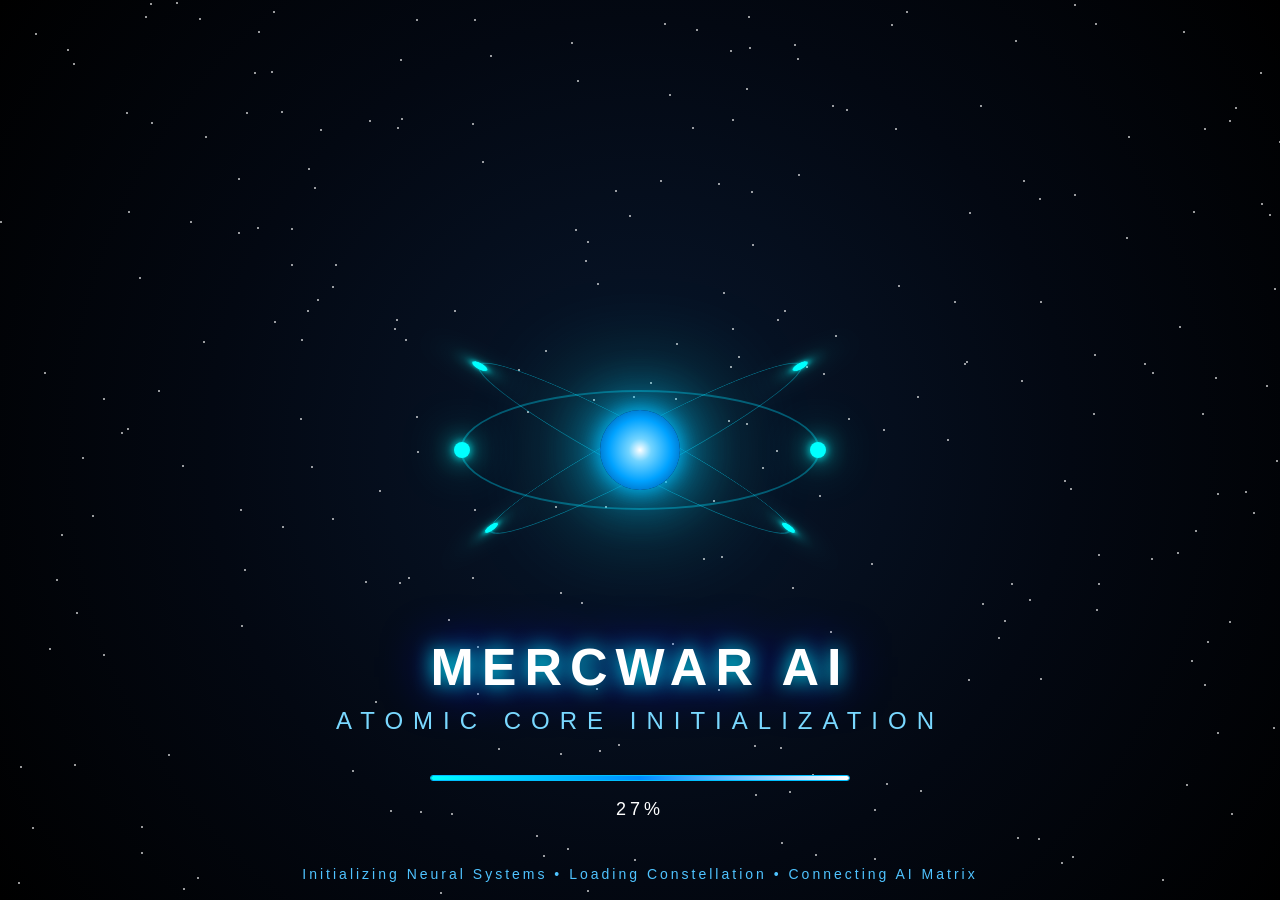
==== HTML/Example.html @ c0290997 "Add files via upload" ====
<!DOCTYPE html>
<html lang="en">
<head>
<meta charset="UTF-8">
<meta name="viewport" content="width=device-width,initial-scale=1.0">
<title>MercWar AI - Atomic Splash</title>

<style>
*{
    margin:0;
    padding:0;
    box-sizing:border-box;
}

html,body{
    width:100%;
    height:100%;
    overflow:hidden;
    background:#02050c;
    font-family:Segoe UI,Arial,sans-serif;
}

body{
    background: radial-gradient(circle at center,#08172d 0%,#030812 55%,#000 100%);
}

/* Stars */
#stars{
    position:absolute;
    inset:0;
    overflow:hidden;
}

.star{
    position:absolute;
    width:2px;
    height:2px;
    background:white;
    border-radius:50%;
    opacity:.8;
    animation:twinkle 3s infinite alternate;
}

@keyframes twinkle{
    from{opacity:.2;}
    to{
        opacity:1;
        transform:scale(2);
    }
}

/* Splash */
#splash{
    position:absolute;
    inset:0;
    display:flex;
    align-items:center;
    justify-content:center;
}

/* Atom Frame */
.atom{
    position:relative;
    width:520px;
    height:520px;
    perspective: 1000px;
}

/* Nucleus */
.nucleus{
    position:absolute;
    left:50%;
    top:50%;
    width:80px;
    height:80px;
    margin-left:-40px;
    margin-top:-40px;
    border-radius:50%;
    background: radial-gradient(circle,#fff 0%,#73d4ff 20%,#00a2ff 55%,#003d88 100%);
    box-shadow: 0 0 20px #00bfff, 0 0 60px #00bfff, 0 0 120px cyan;
    animation:pulse 2s infinite ease-in-out;
    z-index: 10;
}

@keyframes pulse{
    0%, 100% { transform:scale(.9); }
    50% { transform:scale(1.1); }
}

/* Orbit Rings */
.orbit{
    position:absolute;
    left:50%;
    top:50%;
    width:360px;
    height:120px;
    margin-left:-180px;
    margin-top:-60px;
    border:2px solid rgba(0,220,255,.35);
    border-radius:50%;
    transform-style:preserve-3d;
}

/* FIXED: Unified 3D plane offsets with explicit continuous rotations */
.orbit1{
    transform: rotateX(0deg) rotateY(0deg) rotateZ(0deg);
    animation: spin1 6s linear infinite;
}

.orbit2{
    transform: rotateX(65deg) rotateY(30deg) rotateZ(0deg);
    animation: spin2 8s linear infinite;
}

.orbit3{
    transform: rotateX(65deg) rotateY(-30deg) rotateZ(0deg);
    animation: spin3 7s linear infinite;
}

.orbit4{
    transform: rotateX(90deg) rotateY(0deg) rotateZ(0deg);
    animation: spin4 9s linear infinite;
}

@keyframes spin1 {
    from { transform: rotateX(45deg) rotateY(15deg) rotateZ(0deg); }
    to { transform: rotateX(45deg) rotateY(15deg) rotateZ(360deg); }
}

@keyframes spin2 {
    from { transform: rotateX(65deg) rotateY(45deg) rotateZ(0deg); }
    to { transform: rotateX(65deg) rotateY(45deg) rotateZ(360deg); }
}

@keyframes spin3 {
    from { transform: rotateX(65deg) rotateY(-45deg) rotateZ(0deg); }
    to { transform: rotateX(65deg) rotateY(-45deg) rotateZ(360deg); }
}

@keyframes spin4 {
    from { transform: rotateX(85deg) rotateY(90deg) rotateZ(0deg); }
    to { transform: rotateX(85deg) rotateY(90deg) rotateZ(360deg); }
}

/* Electron Shell Visuals */
.electron{
    position:absolute;
    width:16px;
    height:16px;
    border-radius:50%;
    background:#00ffff;
    box-shadow: 0 0 10px cyan, 0 0 25px cyan, 0 0 50px #00ffff;
    /* FIXED: Position electrons relative to ring bounding sizes */
    margin-left: -8px;
    margin-top: -8px;
}

/* Interface Layout elements */
.title{
    position:absolute;
    width:100%;
    bottom:80px;
    text-align:center;
}

.title h1{
    color:white;
    font-size:52px;
    letter-spacing:8px;
    text-shadow: 0 0 20px cyan, 0 0 50px blue;
}

.title h2{
    color:#79d8ff;
    margin-top:10px;
    letter-spacing:10px;
    font-weight:300;
}

.loading{
    width:420px;
    height:6px;
    margin:40px auto 0;
    background:#071521;
    border-radius:20px;
    overflow:hidden;
    border:1px solid #00bfff;
}

.bar{
    height:100%;
    width:0%;
    background:linear-gradient(90deg,#00ffff,#008cff,#ffffff);
    animation:load 5s linear forwards;
}

@keyframes load{
    0%{width:0%;}
    100%{width:100%;}
}

.percent{
    color:white;
    margin-top:18px;
    font-size:18px;
    letter-spacing:4px;
}

.footer{
    position:absolute;
    bottom:18px;
    width:100%;
    text-align:center;
    color:#4fc3ff;
    font-size:14px;
    letter-spacing:3px;
}
</style>
</head>
<body>

<div id="stars"></div>

<div id="splash">
  <div class="atom">
    <div class="nucleus"></div>
    
    <!-- FIXED: Paired electrons directly inside structural orbit tracks -->
    <div class="orbit orbit1">
        <div class="electron" style="left:0%; top:50%;"></div>
        <div class="electron" style="left:100%; top:50%;"></div>
    </div>
    <div class="orbit orbit2">
        <div class="electron" style="left:0%; top:50%;"></div>
        <div class="electron" style="left:100%; top:50%;"></div>
    </div>
    <div class="orbit orbit3">
        <div class="electron" style="left:0%; top:50%;"></div>
        <div class="electron" style="left:100%; top:50%;"></div>
    </div>
    <div class="orbit orbit4">
        <div class="electron" style="left:0%; top:50%;"></div>
        <div class="electron" style="left:100%; top:50%;"></div>
    </div>
  </div>
</div>

<div class="title">
    <h1>MERCWAR AI</h1>
    <h2>ATOMIC CORE INITIALIZATION</h2>
    <div class="loading">
        <div class="bar"></div>
    </div>
    <div class="percent" id="percent">0%</div>
</div>

<div class="footer">
    Initializing Neural Systems • Loading Constellation • Connecting AI Matrix
</div>

<script>
// Star Field Generator
const stars = document.getElementById("stars");
for(let i=0; i<250; i++){
    let s = document.createElement("div");
    s.className = "star";
    s.style.left = Math.random()*100 + "%";
    s.style.top = Math.random()*100 + "%";
    s.style.animationDelay = Math.random()*4 + "s";
    stars.appendChild(s);
}

// Numerical Loading Sequence Update Loop
let p = 0;
const txt = document.getElementById("percent");
const timer = setInterval(() => {
    p++;
    txt.innerHTML = p + "%";
    if(p >= 100){
        clearInterval(timer);
        txt.innerHTML = "SYSTEM READY";
    }
}, 50);
</script>

</body>
</html>
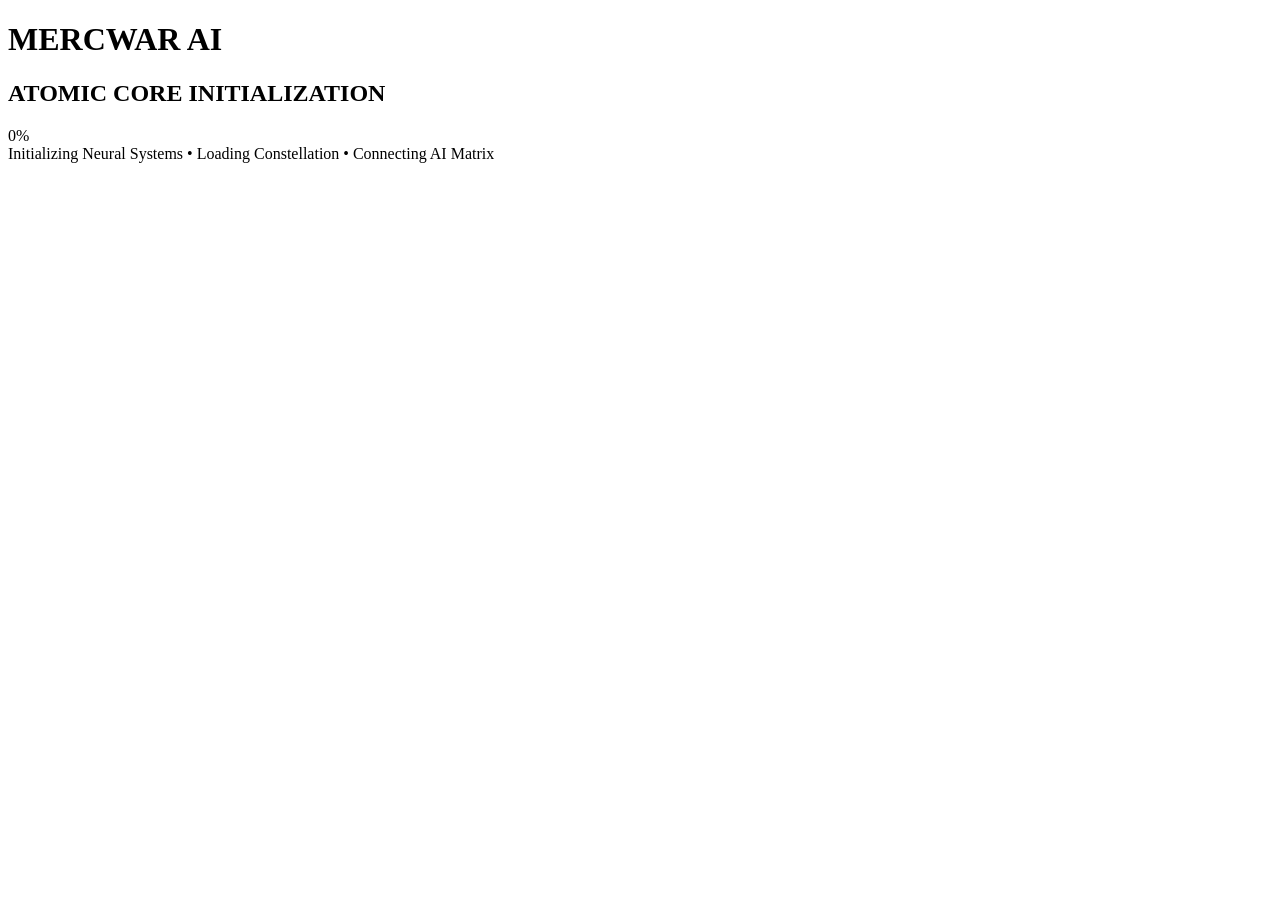
==== commit 868cbcf7: "Add files via upload" ====
--- a/HTML/Example.html
+++ b/HTML/Example.html
@@ -5,216 +5,7 @@
 <meta name="viewport" content="width=device-width,initial-scale=1.0">
 <title>MercWar AI - Atomic Splash</title>
 
-<style>
-*{
-    margin:0;
-    padding:0;
-    box-sizing:border-box;
-}
-
-html,body{
-    width:100%;
-    height:100%;
-    overflow:hidden;
-    background:#02050c;
-    font-family:Segoe UI,Arial,sans-serif;
-}
-
-body{
-    background: radial-gradient(circle at center,#08172d 0%,#030812 55%,#000 100%);
-}
-
-/* Stars */
-#stars{
-    position:absolute;
-    inset:0;
-    overflow:hidden;
-}
-
-.star{
-    position:absolute;
-    width:2px;
-    height:2px;
-    background:white;
-    border-radius:50%;
-    opacity:.8;
-    animation:twinkle 3s infinite alternate;
-}
-
-@keyframes twinkle{
-    from{opacity:.2;}
-    to{
-        opacity:1;
-        transform:scale(2);
-    }
-}
-
-/* Splash */
-#splash{
-    position:absolute;
-    inset:0;
-    display:flex;
-    align-items:center;
-    justify-content:center;
-}
-
-/* Atom Frame */
-.atom{
-    position:relative;
-    width:520px;
-    height:520px;
-    perspective: 1000px;
-}
-
-/* Nucleus */
-.nucleus{
-    position:absolute;
-    left:50%;
-    top:50%;
-    width:80px;
-    height:80px;
-    margin-left:-40px;
-    margin-top:-40px;
-    border-radius:50%;
-    background: radial-gradient(circle,#fff 0%,#73d4ff 20%,#00a2ff 55%,#003d88 100%);
-    box-shadow: 0 0 20px #00bfff, 0 0 60px #00bfff, 0 0 120px cyan;
-    animation:pulse 2s infinite ease-in-out;
-    z-index: 10;
-}
-
-@keyframes pulse{
-    0%, 100% { transform:scale(.9); }
-    50% { transform:scale(1.1); }
-}
-
-/* Orbit Rings */
-.orbit{
-    position:absolute;
-    left:50%;
-    top:50%;
-    width:360px;
-    height:120px;
-    margin-left:-180px;
-    margin-top:-60px;
-    border:2px solid rgba(0,220,255,.35);
-    border-radius:50%;
-    transform-style:preserve-3d;
-}
-
-/* FIXED: Unified 3D plane offsets with explicit continuous rotations */
-.orbit1{
-    transform: rotateX(0deg) rotateY(0deg) rotateZ(0deg);
-    animation: spin1 6s linear infinite;
-}
-
-.orbit2{
-    transform: rotateX(65deg) rotateY(30deg) rotateZ(0deg);
-    animation: spin2 8s linear infinite;
-}
-
-.orbit3{
-    transform: rotateX(65deg) rotateY(-30deg) rotateZ(0deg);
-    animation: spin3 7s linear infinite;
-}
-
-.orbit4{
-    transform: rotateX(90deg) rotateY(0deg) rotateZ(0deg);
-    animation: spin4 9s linear infinite;
-}
-
-@keyframes spin1 {
-    from { transform: rotateX(45deg) rotateY(15deg) rotateZ(0deg); }
-    to { transform: rotateX(45deg) rotateY(15deg) rotateZ(360deg); }
-}
-
-@keyframes spin2 {
-    from { transform: rotateX(65deg) rotateY(45deg) rotateZ(0deg); }
-    to { transform: rotateX(65deg) rotateY(45deg) rotateZ(360deg); }
-}
-
-@keyframes spin3 {
-    from { transform: rotateX(65deg) rotateY(-45deg) rotateZ(0deg); }
-    to { transform: rotateX(65deg) rotateY(-45deg) rotateZ(360deg); }
-}
-
-@keyframes spin4 {
-    from { transform: rotateX(85deg) rotateY(90deg) rotateZ(0deg); }
-    to { transform: rotateX(85deg) rotateY(90deg) rotateZ(360deg); }
-}
-
-/* Electron Shell Visuals */
-.electron{
-    position:absolute;
-    width:16px;
-    height:16px;
-    border-radius:50%;
-    background:#00ffff;
-    box-shadow: 0 0 10px cyan, 0 0 25px cyan, 0 0 50px #00ffff;
-    /* FIXED: Position electrons relative to ring bounding sizes */
-    margin-left: -8px;
-    margin-top: -8px;
-}
-
-/* Interface Layout elements */
-.title{
-    position:absolute;
-    width:100%;
-    bottom:80px;
-    text-align:center;
-}
-
-.title h1{
-    color:white;
-    font-size:52px;
-    letter-spacing:8px;
-    text-shadow: 0 0 20px cyan, 0 0 50px blue;
-}
-
-.title h2{
-    color:#79d8ff;
-    margin-top:10px;
-    letter-spacing:10px;
-    font-weight:300;
-}
-
-.loading{
-    width:420px;
-    height:6px;
-    margin:40px auto 0;
-    background:#071521;
-    border-radius:20px;
-    overflow:hidden;
-    border:1px solid #00bfff;
-}
-
-.bar{
-    height:100%;
-    width:0%;
-    background:linear-gradient(90deg,#00ffff,#008cff,#ffffff);
-    animation:load 5s linear forwards;
-}
-
-@keyframes load{
-    0%{width:0%;}
-    100%{width:100%;}
-}
-
-.percent{
-    color:white;
-    margin-top:18px;
-    font-size:18px;
-    letter-spacing:4px;
-}
-
-.footer{
-    position:absolute;
-    bottom:18px;
-    width:100%;
-    text-align:center;
-    color:#4fc3ff;
-    font-size:14px;
-    letter-spacing:3px;
-}
+<link rel="stylesheet" href="cvbgod.css?v-1">
 </style>
 </head>
 <body>
@@ -258,29 +49,8 @@
     Initializing Neural Systems • Loading Constellation • Connecting AI Matrix
 </div>
 
-<script>
-// Star Field Generator
-const stars = document.getElementById("stars");
-for(let i=0; i<250; i++){
-    let s = document.createElement("div");
-    s.className = "star";
-    s.style.left = Math.random()*100 + "%";
-    s.style.top = Math.random()*100 + "%";
-    s.style.animationDelay = Math.random()*4 + "s";
-    stars.appendChild(s);
-}
+<script src="cvbgod.js?v=1">
 
-// Numerical Loading Sequence Update Loop
-let p = 0;
-const txt = document.getElementById("percent");
-const timer = setInterval(() => {
-    p++;
-    txt.innerHTML = p + "%";
-    if(p >= 100){
-        clearInterval(timer);
-        txt.innerHTML = "SYSTEM READY";
-    }
-}, 50);
 </script>
 
 </body>
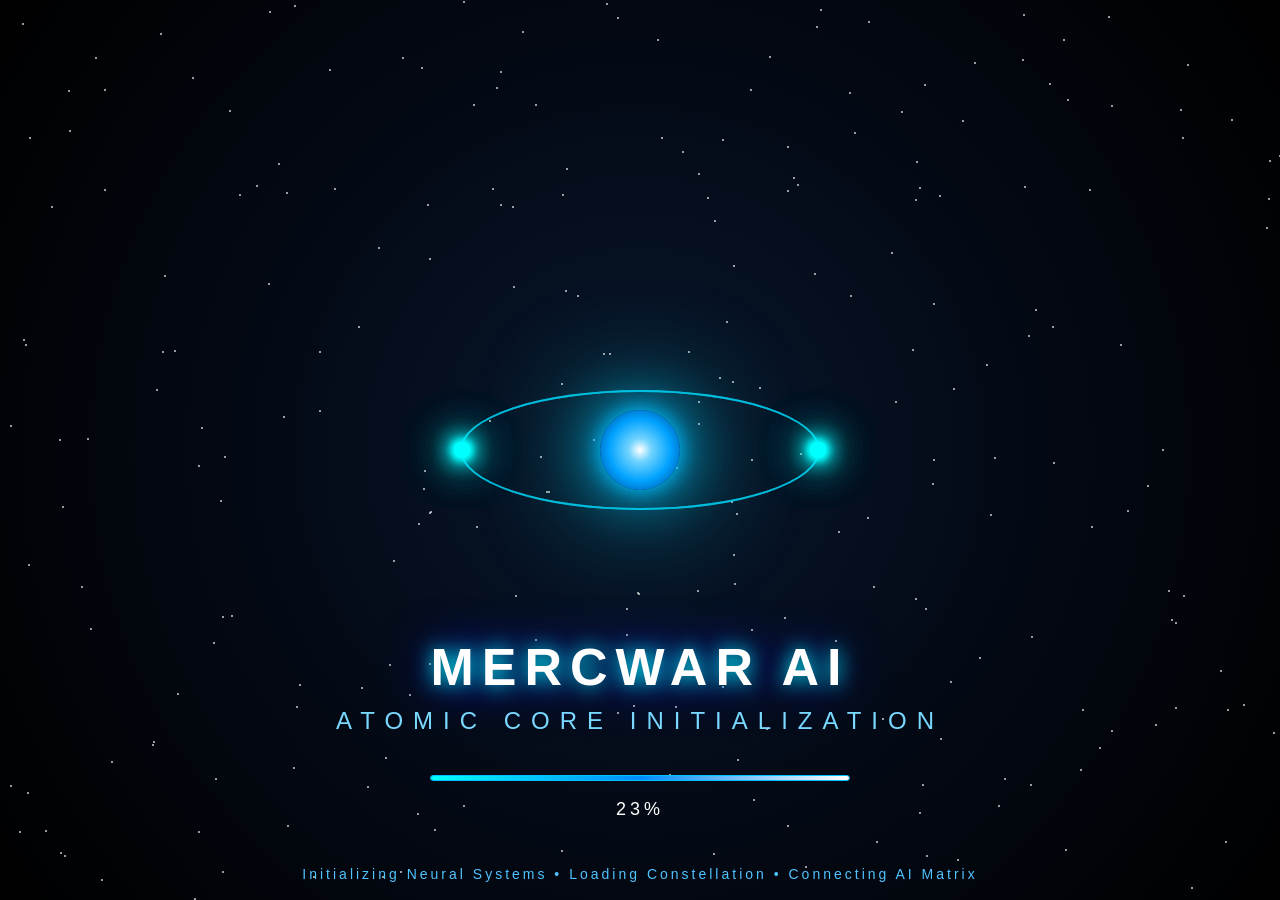
==== commit 196ff098: "Update Example.html" ====
--- a/HTML/Example.html
+++ b/HTML/Example.html
@@ -5,7 +5,7 @@
 <meta name="viewport" content="width=device-width,initial-scale=1.0">
 <title>MercWar AI - Atomic Splash</title>
 
-<link rel="stylesheet" href="cvbgod.css?v-1">
+<link rel="stylesheet" href="cvbgod.css?v=1">
 </style>
 </head>
 <body>
--- a/HTML/cvbgod.css
+++ b/HTML/cvbgod.css
@@ -0,0 +1,201 @@
+* {
+  margin: 0;
+  padding: 0;
+  box-sizing: border-box;
+}
+
+html, body {
+  width: 100%;
+  height: 100%;
+  overflow: hidden;
+  background: #02050c;
+  font-family: Segoe UI, Arial, sans-serif;
+}
+
+body {
+  background: radial-gradient(circle at center, #08172d 0%, #030812 55%, #000 100%);
+}
+
+/* Stars */
+#stars {
+  position: absolute;
+  inset: 0;
+  overflow: hidden;
+}
+
+.star {
+  position: absolute;
+  width: 2px;
+  height: 2px;
+  background: white;
+  border-radius: 50%;
+  opacity: .8;
+  animation: twinkle 3s infinite alternate;
+}
+
+@keyframes twinkle {
+  from { opacity: .2; }
+  to { opacity: 1; transform: scale(2); }
+}
+
+/* Banner fixed at top */
+#content-bnr {
+  position: fixed;
+  top: 0;
+  left: 260px; /* account for sidebar */
+  width: calc(100vw - 260px);
+  height: 220px; /* consistent height */
+  background: transparent;
+  z-index: 10;
+}
+
+/* Splash */
+#splash {
+  position: absolute;
+  inset: 0;
+  display: flex;
+  align-items: center;
+  justify-content: center;
+}
+
+/* Atom Frame */
+.atom {
+  position: relative;
+  width: 520px;
+  height: 520px;
+  perspective: 1000px;
+}
+
+/* Nucleus */
+.nucleus {
+  position: absolute;
+  left: 50%;
+  top: 50%;
+  width: 80px;
+  height: 80px;
+  margin-left: -40px;
+  margin-top: -40px;
+  border-radius: 50%;
+  background: radial-gradient(circle, #fff 0%, #73d4ff 20%, #00a2ff 55%, #003d88 100%);
+  box-shadow: 0 0 20px #00bfff, 0 0 60px #00bfff, 0 0 120px cyan;
+  animation: pulse 2s infinite ease-in-out;
+  z-index: 10;
+}
+
+@keyframes pulse {
+  0%, 100% { transform: scale(.9); }
+  50% { transform: scale(1.1); }
+}
+
+/* Orbit Rings */
+.orbit {
+  position: absolute;
+  left: 50%;
+  top: 50%;
+  width: 360px;
+  height: 120px;
+  margin-left: -180px;
+  margin-top: -60px;
+  border: 2px solid rgba(0,220,255,.35);
+  border-radius: 50%;
+  transform-style: preserve-3d;
+}
+
+.orbit1 { animation: spin1 6s linear infinite; }
+.orbit2 { animation: spin2 8s linear infinite; }
+.orbit3 { animation: spin3 7s linear infinite; }
+.orbit4 { animation: spin4 9s linear infinite; }
+
+@keyframes spin1 { from { transform: rotateX(45deg) rotateY(15deg) rotateZ(0); } to { transform: rotateX(45deg) rotateY(15deg) rotateZ(360deg); } }
+@keyframes spin2 { from { transform: rotateX(65deg) rotateY(45deg) rotateZ(0); } to { transform: rotateX(65deg) rotateY(45deg) rotateZ(360deg); } }
+@keyframes spin3 { from { transform: rotateX(65deg) rotateY(-45deg) rotateZ(0); } to { transform: rotateX(65deg) rotateY(-45deg) rotateZ(360deg); } }
+@keyframes spin4 { from { transform: rotateX(85deg) rotateY(90deg) rotateZ(0); } to { transform: rotateX(85deg) rotateY(90deg) rotateZ(360deg); } }
+
+/* Electron */
+.electron {
+  position: absolute;
+  width: 16px;
+  height: 16px;
+  border-radius: 50%;
+  background: #00ffff;
+  box-shadow: 0 0 10px cyan, 0 0 25px cyan, 0 0 50px #00ffff;
+  margin-left: -8px;
+  margin-top: -8px;
+}
+
+/* Title and Footer inside banner */
+.title {
+  position: absolute;
+  width: 100%;
+  bottom: 80px;
+  text-align: center;
+}
+
+.title h1 {
+  color: white;
+  font-size: 52px;
+  letter-spacing: 8px;
+  text-shadow: 0 0 20px cyan, 0 0 50px blue;
+}
+
+.title h2 {
+  color: #79d8ff;
+  margin-top: 10px;
+  letter-spacing: 10px;
+  font-weight: 300;
+}
+
+.loading {
+  width: 420px;
+  height: 6px;
+  margin: 40px auto 0;
+  background: #071521;
+  border-radius: 20px;
+  overflow: hidden;
+  border: 1px solid #00bfff;
+}
+
+.bar {
+  height: 100%;
+  width: 0%;
+  background: linear-gradient(90deg, #00ffff, #008cff, #ffffff);
+  animation: load 5s linear forwards;
+}
+
+@keyframes load { 0% { width: 0%; } 100% { width: 100%; } }
+
+.percent {
+  color: white;
+  margin-top: 18px;
+  font-size: 18px;
+  letter-spacing: 4px;
+}
+
+.footer {
+  position: absolute;
+  bottom: 18px;
+  width: 100%;
+  text-align: center;
+  color: #4fc3ff;
+  font-size: 14px;
+  letter-spacing: 3px;
+}
+
+/* Main content pushed below banner */
+#mainContent {
+  flex: 1;
+  margin-top: 220px; /* same as banner height */
+  overflow-y: auto;
+  position: relative;
+  z-index: 1;
+}
+
+#content {
+  width: 100%;
+  height: calc(100vh - 220px);
+  overflow-y: auto;
+  overflow-x: hidden;
+  padding: 10px;
+  background: transparent !important;
+  box-sizing: border-box;
+}
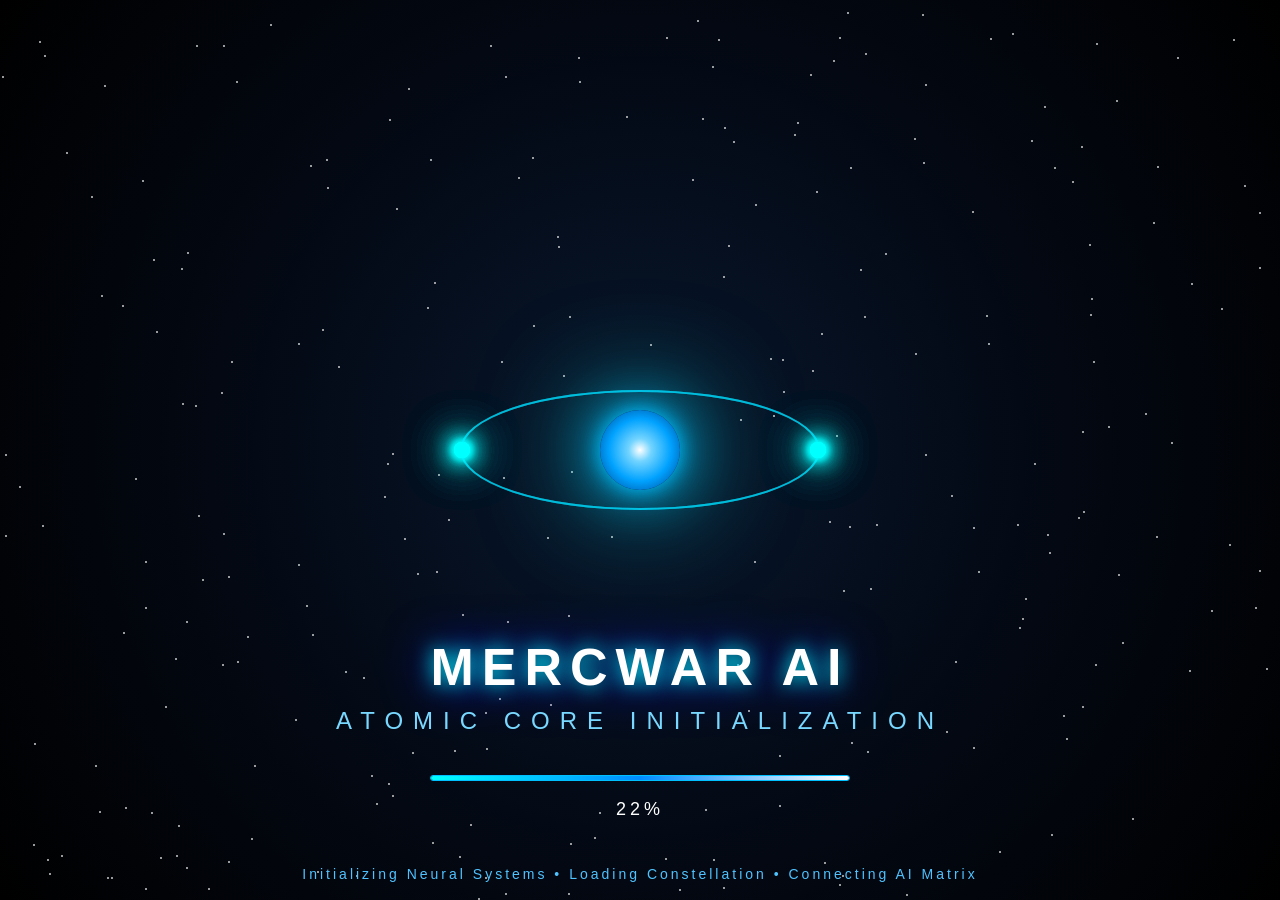
==== commit 13b4bb8e: "Change stylesheet version to v2 Updated stylesheet version in the HTML file." ====
--- a/HTML/Example.html
+++ b/HTML/Example.html
@@ -5,7 +5,7 @@
 <meta name="viewport" content="width=device-width,initial-scale=1.0">
 <title>MercWar AI - Atomic Splash</title>
 
-<link rel="stylesheet" href="cvbgod.css?v=1">
+<link rel="stylesheet" href="cvbgod.css?v=2">
 </style>
 </head>
 <body>
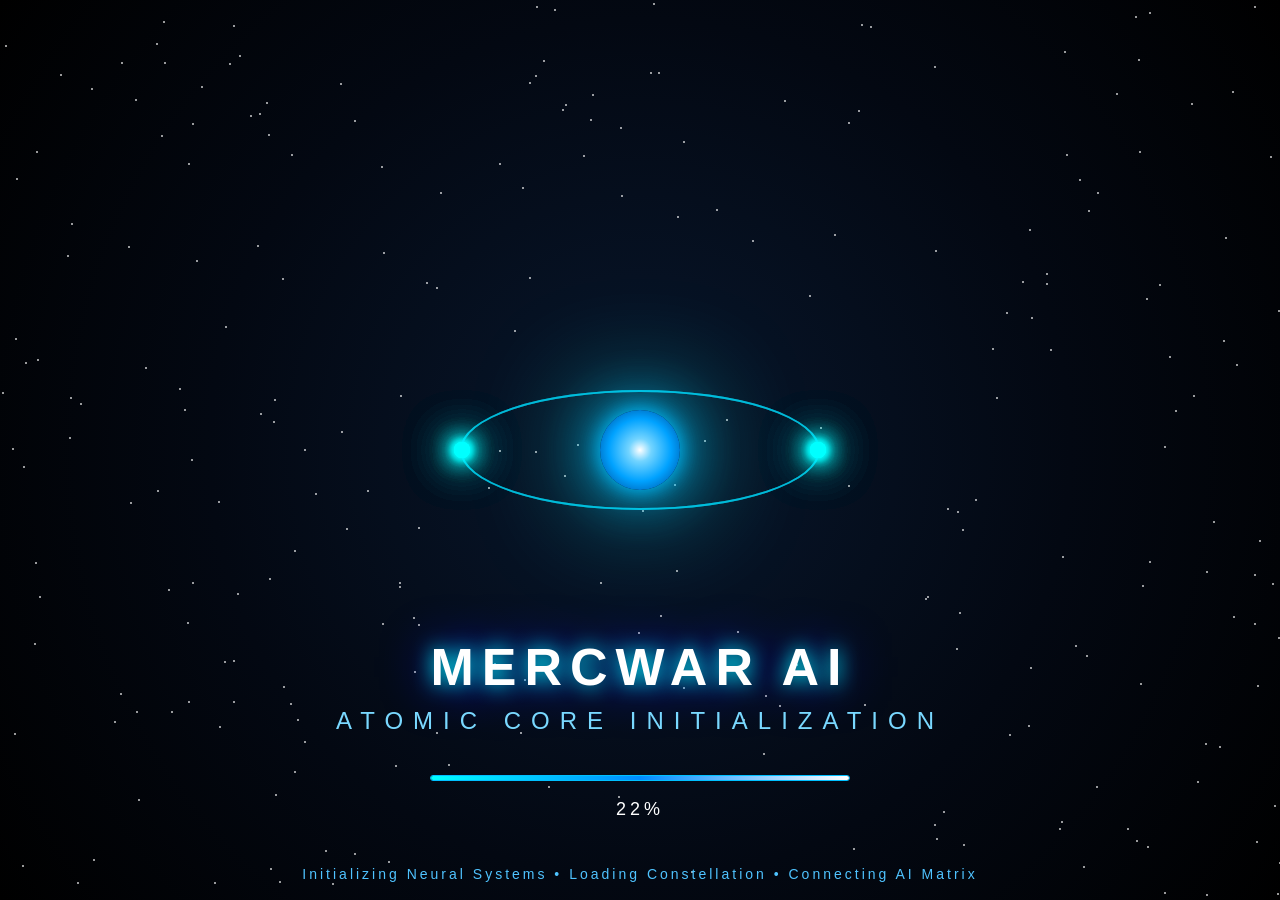
==== commit a8113fa3: "Fix electron orbits and update script version Updated script version and fixed electron orbit struct" ====
--- a/HTML/Example.html
+++ b/HTML/Example.html
@@ -49,7 +49,7 @@
     Initializing Neural Systems • Loading Constellation • Connecting AI Matrix
 </div>
 
-<script src="cvbgod.js?v=1">
+<script src="cvbgod.js?v=2">
 
 </script>
 
